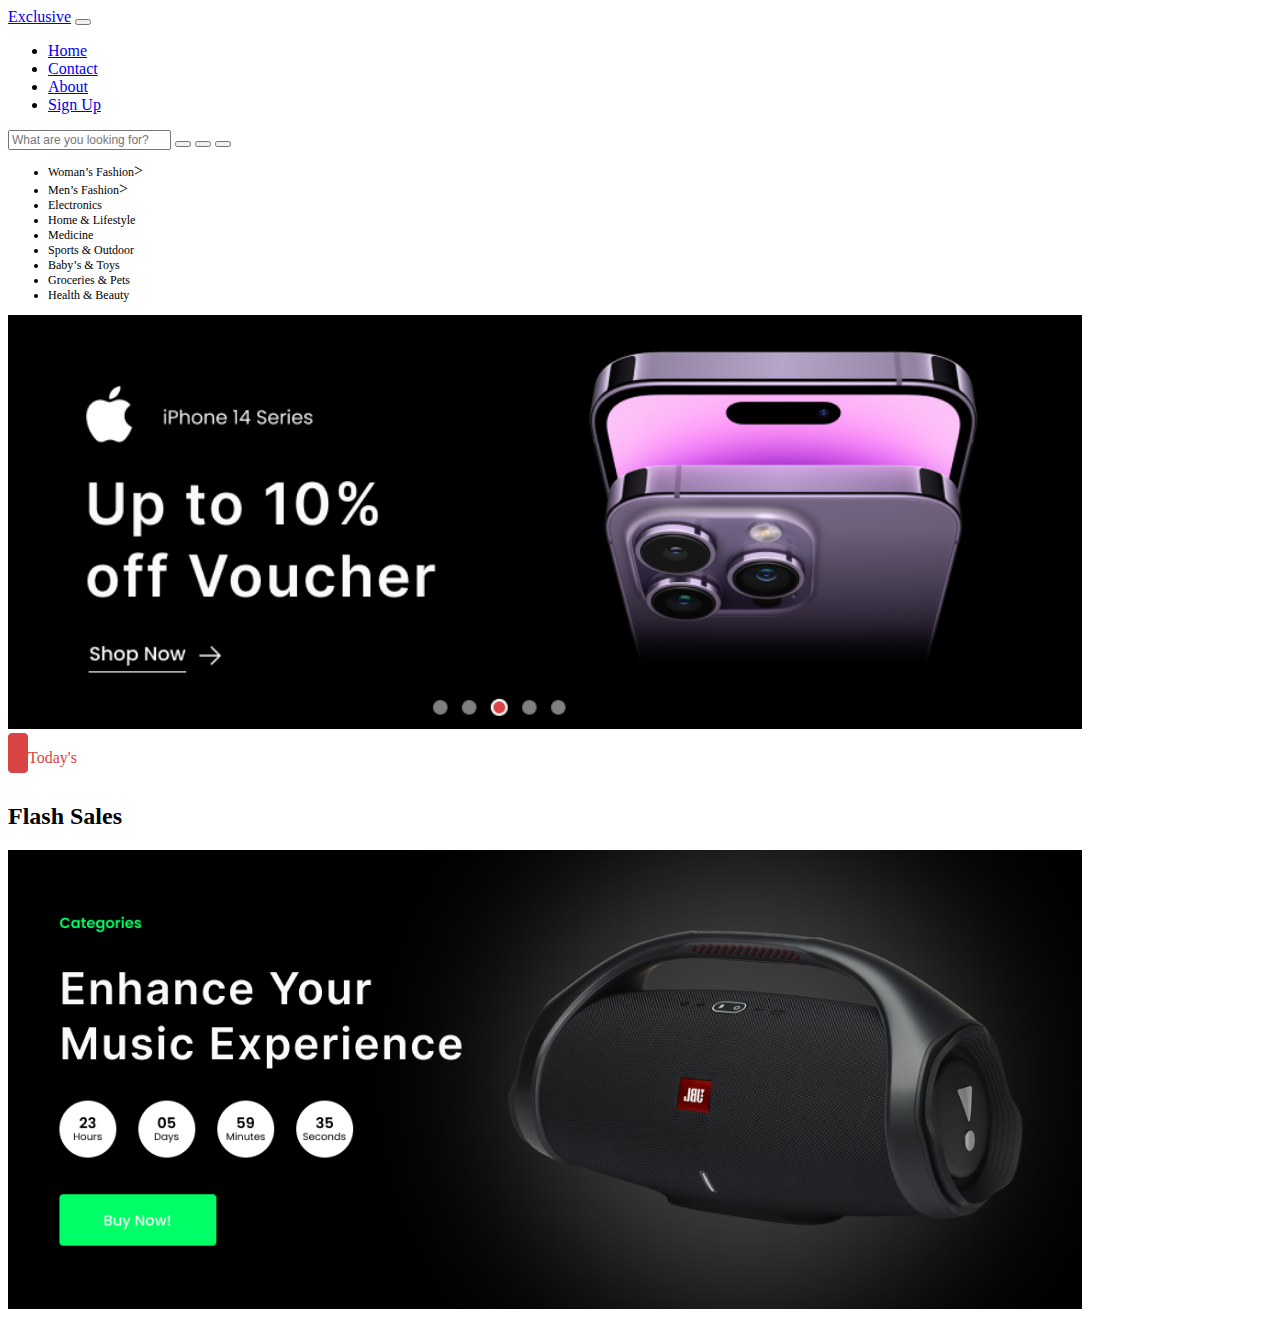
==== index.html @ dd157d36 "initial commit" ====
<!DOCTYPE html>
<html lang="en">
<head>
    <meta charset="UTF-8">
    <meta name="viewport" content="width=device-width, initial-scale=1.0">
    <title>Document</title>
    <link href="https://cdn.jsdelivr.net/npm/bootstrap@5.3.2/dist/css/bootstrap.min.css" rel="stylesheet" integrity="sha384-T3c6CoIi6uLrA9TneNEoa7RxnatzjcDSCmG1MXxSR1GAsXEV/Dwwykc2MPK8M2HN" crossorigin="anonymous">
    <script src="https://cdn.jsdelivr.net/npm/bootstrap@5.3.2/dist/js/bootstrap.bundle.min.js" integrity="sha384-C6RzsynM9kWDrMNeT87bh95OGNyZPhcTNXj1NW7RuBCsyN/o0jlpcV8Qyq46cDfL" crossorigin="anonymous"></script>
    <link rel="stylesheet" href="index.css">
    <link rel="stylesheet" href="https://cdnjs.cloudflare.com/ajax/libs/font-awesome/6.5.1/css/all.min.css" integrity="sha512-DTOQO9RWCH3ppGqcWaEA1BIZOC6xxalwEsw9c2QQeAIftl+Vegovlnee1c9QX4TctnWMn13TZye+giMm8e2LwA==" crossorigin="anonymous" referrerpolicy="no-referrer" />
</head>
<body>
    <header>
        <nav class="navbar navbar-expand-lg bg-body-tertiary">
            <div class="container-fluid">
              <a class="navbar-brand ms-5" href="#">Exclusive</a>
              <button class="navbar-toggler" type="button" data-bs-toggle="collapse" data-bs-target="#navbarSupportedContent" aria-controls="navbarSupportedContent" aria-expanded="false" aria-label="Toggle navigation">
                <span class="navbar-toggler-icon"></span>
              </button>
              <div class="collapse navbar-collapse" id="navbarSupportedContent">
                <ul class="navbar-nav ms-auto mb-2 mb-lg-0">
                  <li class="nav-item">
                    <a class="nav-link active" aria-current="page" href="#">Home</a>
                  </li>
                  <li class="nav-item">
                    <a class="nav-link" href="#">Contact</a>
                  </li>
                  <li class="nav-item">
                    <a class="nav-link" href="#">About</a>
                  </li>
                  <li class="nav-item">
                    <a class="nav-link" href="#">Sign Up</a>
                  </li>
                  
                  
                </ul>
                <form class="d-flex ms-auto" role="search">
                  <input class="form-control  " type="search" placeholder="What are you looking for?" aria-label="Search" style="font-size: 12px;">
                  <button class="btn " type="submit"><i class="fa-solid fa-magnifying-glass"></i></button>
                  <button class="btn " type="submit"><i class="fa-regular fa-heart"></i></button>
                  <button class="btn " type="submit"><i class="fa-solid fa-cart-shopping"></i></button>
                </form>
              </div>
            </div>
          </nav>
         
        
    </header>
    <main>
        <div class="mainSection">
            <div class="row">
                <div class="col-lg-3 ms-2 mt-5 me-2">
                    <ul class="list-group w-50" style="font-size: 12px;">
                        <li class="list-group-item">Woman’s Fashion<span class="badge " style="color: black;font-size: 16px;text-align: center;">></span></li>
                        <li class="list-group-item">Men’s Fashion<span class="badge " style="color: black;font-size: 16px;">></span></li>
                        <li class="list-group-item">Electronics</li>
                        <li class="list-group-item">Home & Lifestyle</li>
                        <li class="list-group-item">Medicine</li>
                        <li class="list-group-item">Sports & Outdoor</li>
                        <li class="list-group-item">Baby’s & Toys</li>
                        <li class="list-group-item">Groceries & Pets</li>
                        <li class="list-group-item">Health & Beauty</li>
                      </ul>
                </div>
                <div class="cc col mt-5 ms-5">
                   <img src="./images/Frame 560.png">

                </div>
            </div>
        </div>
        <div class="c mt-5 ms-5">
          <div class="imgDiv " >
            <img src="./images/Rectangle 18.png" >
          </div>
          <div class="textDiv">
            <p class="redft ms-2">Today's</p>
          </div>
        </div>
        <div class="c mt-2 ms-5">
          <div class="imgDiv " >
            <h2>Flash Sales</h2>
          </div>
         
        </div>
        <div class="container ">
          
          <div class="row " id="result">
            
          
          </div>
        
          
      </div>
      <div class="jblSection">
        <div class="row">
          <div class="jbl col">
            <img src="images/Frame 600.png" class="ms-5 me-5 p-3" style="width: 85%;">
          </div>
        </div>
      </div>

  

      
     
    </main>
<!-- <img style="width: 300px;height: 300px;"> -->
</body>
<!-- <script>
  fetch("https://fakestoreapi.com/products")
      .then((response) => {
          response.json().then((data) => {
              const result = document.getElementById('result'); // Get the result container
              data.forEach(item => {
                  result.innerHTML += `<div class="col mb-2">
                      <div class="card" style="width: 18rem;">
                          <img src="${item.image}" class="card-img-top" alt="..."style="width: 200px;height: 250px;" >
                          <div class="card-body">
                              <h5 class="card-title">${item.title}</h5>
                              <p class="card-text">Price: $${item.price}</p>
                              <p class="card-text">Rating: ${item.rating.rate}</p>
                              <p class="card-text">Category: ${item.category}</p>
                          </div>
                      </div>
                  </div>`;
              })
          })
      })
      .catch((reason) => {
          console.log(reason);
      });
</script> -->
<script>
  fetch("https://fakestoreapi.com/products")
      .then((response) => {
          response.json().then((data) => {
              const result = document.getElementById('result'); // Get the result container
              let cardCount = 0; // Initialize a counter for the displayed cards

              data.forEach(item => {
                  result.innerHTML += `<div class="col mb-2">
                      <div class="card mb-5 mt-2" style="width: 18rem;height:30rem;">
                          <img src="${item.image}" class="card-img-top mt-2 ms-5 me-5 " alt="..."style="width: 200px;height: 250px;text-align: center;" >
                          <div class="card-body ">
                             <b> <p class="ct card-title">${item.title}</p></b>
                              <p class="cp card-text">Price: $${item.price}</p>
                              <p class="card-text">Rating: ${item.rating.rate}</p>
                              <p class="card-text">Category: ${item.category}</p>
                          </div>
                      </div>
                  </div>`;

                  cardCount++;

                  // Insert additional content after every four cards
                  if (cardCount % 12 === 0) {
                      result.innerHTML += `<div class="col-12 mt-3">
                        
          <div class="contentDiv">
        <div class="c mt-5 ms-5 ">
          <div class="imgDiv " >
            <img src="./images/Rectangle 18.png" >
          </div>
          <div class="textDiv">
            <p class="redft ms-2">Categories</p>
          </div>
        </div>
        <div class="c mt-2 ms-5">
          <div class="imgDiv " >
            <h2>Browse By Category</h2>
          </div>
         
        </div>
        <div class="categoryDiv ms-5 me-5 mt-5 mb-5">
          <div class="row">
            <div class="col-lg-2">
              <div class="div">
                <div class="cd card mb-2" style="width: 12rem;">
                  <div class="pro text-center mt-5 mb-4">
                    <i class="fa-solid fa-mobile fa-5x  " style="color: #000000;"></i>
                  </div>
                  
                  <p class="text-center">Phones</p>
                </div>

              </div>
              
            </div>
            <div class="col-lg-2">
              <div class="cd card mb-2" style="width: 12rem;">
                <div class="pro text-center mt-5 mb-4">
                <i class="fa-solid fa-laptop fa-5x" style="color: #000000;"></i>
                </div>
                <p class="text-center">laptops</p>
              </div>

            </div>
            <div class="col-lg-2">
              <div class="cd card mb-2" style="width: 12rem;">
                <div class="pro text-center mt-5 mb-4">
                  <i class="fa-solid fa-camera fa-5x " style="color: #000000;"></i>
                </div>
                
                <p class="text-center">camera</p>
              </div>

            </div>
            <div class="col-lg-2">
              <div class="cd card mb-2" style="width: 12rem;">
                <div class="pro text-center mt-5 mb-4">
                <i class="fa-solid fa-headset fa-5x " style="color: #000000;"></i>
                </div>
                <p class="text-center">headphones</p>
              </div>

            </div>
            <div class="col-lg-2">
              <div class="cd card mb-2" style="width: 12rem;">
                <div class="pro text-center mt-5 mb-4">
                  <i class="fa-solid fa-tv  fa-5x" style="color: #000000;"></i>
                </div>
                <p class="text-center">tv</p>
              </div>

            </div>
            <div class="col-lg-2">
              <div class="cd card mb-2" style="width: 12rem;">
                <div class="pro text-center mt-5 mb-4">
                  <i class="fa-solid fa-gamepad fa-5x" style="color: #000000;"></i>
                </div>
                <p class="text-center">gaming</p>
              </div>

            </div>
            
            
            
          </div>
         
        </div>
        
      </div>
                      </div>`;
                  }
              });
          })
      })
      .catch((reason) => {
          console.log(reason);
      });
</script>


</html>
---- index.css ----
@import url('https://fonts.googleapis.com/css2?family=Poppins:wght@500&display=swap');
.cc img{
    width: 85%
}
.redft{
    color: #DB4444;
}
.c {
    display: flex;
    /* justify-content: left; */
  }
  .cp{
    color: #DB4444;
  }
  .ct{
    font-family: 'Poppins', sans-serif;

  }
  .jbl img{
    width: 85%
}
.cd:hover{
  background-color: #DB4444;
  color: white;
}
@media (orientation:portrait){
    .cc {
        
       width: min-content;
    
}
.jbl{
    width: min-content;
}

}
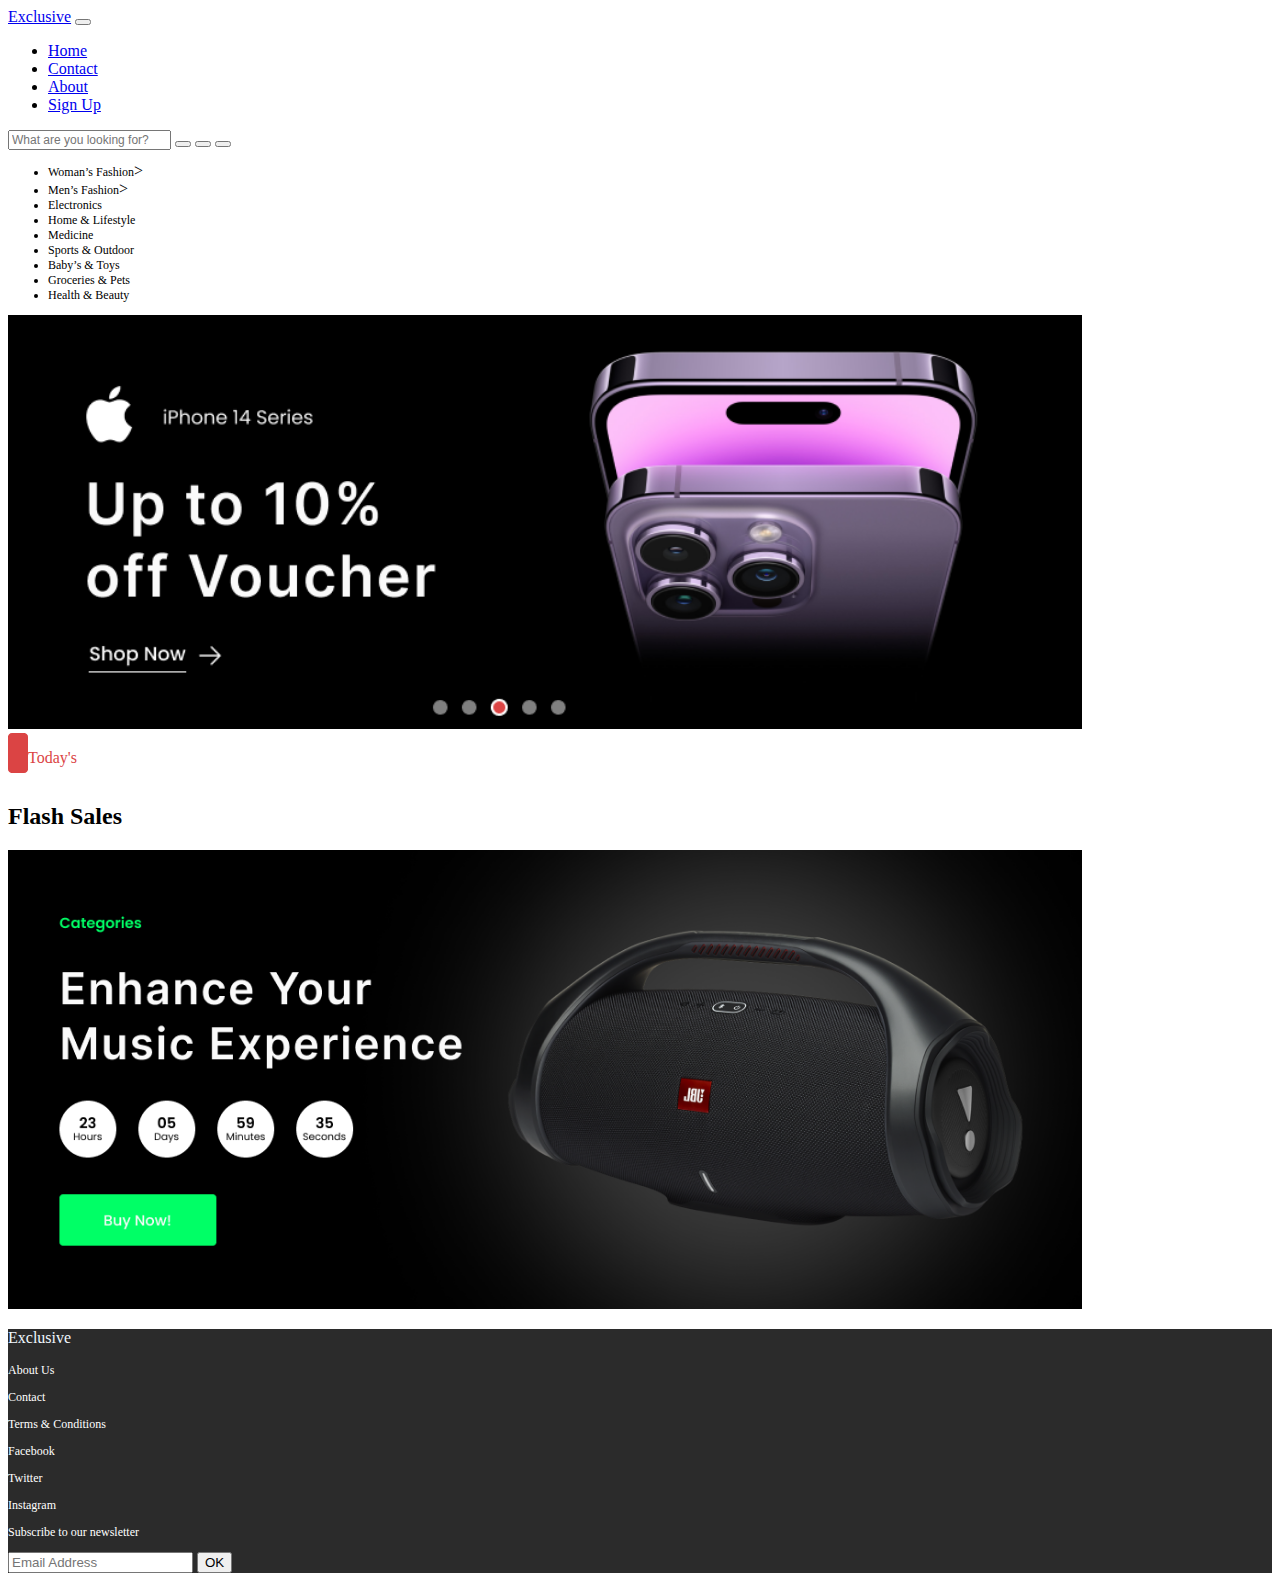
==== commit bedc960c: "updated file" ====
--- a/index.html
+++ b/index.html
@@ -98,12 +98,48 @@
           </div>
         </div>
       </div>
-
-  
-
-      
      
     </main>
+    <footer>
+      <div class="footDiv mt-4" style="background-color: #2b2b2b;">
+          <div class="row">
+              <div class="col-lg-3">
+                  <div class="logDiv mt-5 ms-3">
+                      <p style="color: aliceblue;">Exclusive</p>
+                      
+                  </div>
+
+
+              </div>
+              <div class="col-lg-3 mt-5 ">
+                  <p style="color: white;font-size: 12px;">About Us</p>
+                  <p style="color: white;font-size: 12px;">Contact</p>
+                  <p style="color: white;font-size: 12px;">Terms & Conditions</p>
+              </div>
+              <div class=" col-lg-3 mt-5">
+
+                  <p style="color: white;font-size: 12px;">Facebook</p>
+                  <p style="color: white;font-size: 12px;">Twitter</p>
+                  <p style="color: white;font-size: 12px;">Instagram</p>
+              </div>
+              <div class="col-lg-3 mt-5">
+                  <p style="color: white;font-size: 12px;"> Subscribe to our newsletter</p>
+
+
+                  <div class="input-group mb-3">
+                      <input type="text" placeholder="Email Address" aria-describedby="button-addon2"
+                          class="EmailInput">
+                      <button class="btnEmail " type="button">OK</button>
+                  </div>
+
+
+
+
+              </div>
+
+          </div>
+      </div>
+  </footer>
 <!-- <img style="width: 300px;height: 300px;"> -->
 </body>
 <!-- <script>
